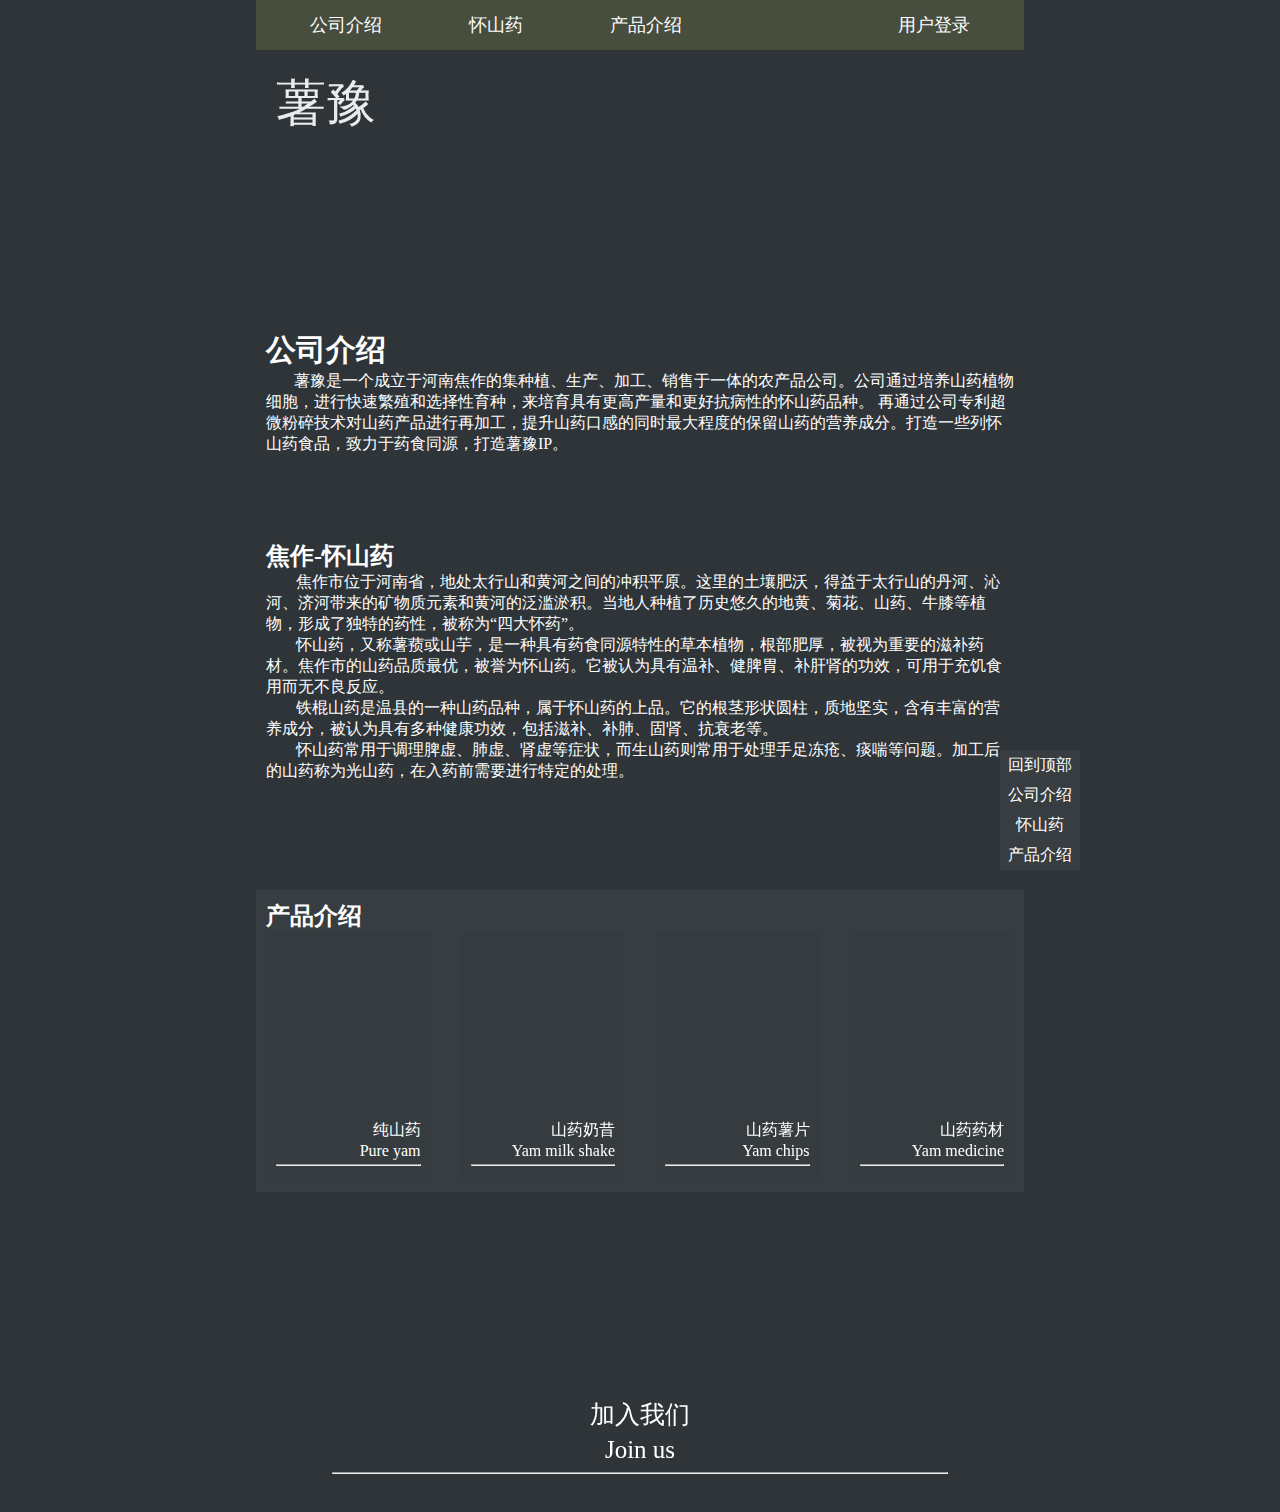
==== index.html @ 80e838d4 "薯豫网站首页" ====
<!doctype html>
<html lang="en">
<head>
    <meta charset="UTF-8">
    <meta name="viewport"
          content="width=device-width, user-scalable=no, initial-scale=1.0, maximum-scale=1.0, minimum-scale=1.0">
    <meta http-equiv="X-UA-Compatible" content="ie=edge">
    <title>药食同源-薯豫</title>
    <style>
        *{
            margin: 0px;
            padding: 0px;
        }
        body{
            /*position: relative;*/
            background-color:rgb(46, 52, 56);

        }
        /*div{*/
        /*    width: 60%;*/
        /*    margin: 0px auto;*/
        /*}*/
        .dd{
            width: 100%;
            position: fixed;
        }
        .nav{
            height: 50px;
            width: 60%;
            margin-left: auto;
            margin-right: auto;
            list-style: none;
            background-color: rgb(71, 78, 62);
            /*position: fixed;*/
        }
        .nav li{
            float: left;

            width: 120px;
            margin-left: 30px;
        }
        #nav_last{
            float: right;
            margin-right: 30px;
        }
        .nav_a{
            color: white;
            text-decoration: none;
            display: block;
            font-size: 18px;
            line-height: 50px;
            text-align: center;
        }
        .nav_a:hover{
            font-size: 20px;
            background-color:black;
        }
        .wen{
            width: 60%;
            margin: 0px auto;
        }
        .zhijia{
            height: 50px;
        }
        .title{
            /*border: white 2px solid;*/
            width: 60%;
            height: 250px;
            margin: 10px auto;
            background: linear-gradient(rgba(46, 52, 56,0.4), rgba(46, 52, 56, 0.4)), url('img_1.png');
            background-position: 0px -70px;
            font-size: 50px;
            color: rgba(255,255,255,90%);
        }
        .title span{
            display: block;
            height: 50px;
            padding: 10px;
            margin-left: 10px;

        }
        .s_title{
            width: 100%;
            /*border: white 2px solid;*/
            display: flex;
        }
        .s_title .union{
            flex: 1;
            float: left;
            height:250px;
            /*border: white 2px solid;*/
            background-color: rgb(55, 61, 65);
        }
        #qc{
            clear: both;
        }
        #jy1{
            margin-left: 30px;
            margin-right: 15px;
            /*background-image: url("img_6.png");*/
            background: linear-gradient(rgba(46, 52, 56,0.2), rgba(46, 52, 56, 0.2)), url('img_6.png');
            background-size: 100%;
            /*background-position: 0px 0px;*/
        }
        #jy2{
            margin-left: 15px;
            margin-right: 30px;
            background: linear-gradient(rgba(46, 52, 56,0.2), rgba(46, 52, 56, 0.2)), url('img_7.png');
            background-size: cover;
        }
        #jy3{
            background: linear-gradient(rgba(46, 52, 56,0.2), rgba(46, 52, 56, 0.2)), url('img_8.png');
            background-size: cover;
        }
        #shanyao{
            /*background-image: url("img_2.png");*/
            background: linear-gradient(rgba(46, 52, 56,0.2), rgba(46, 52, 56, 0.2)), url('img_2.png');
            background-size: 260%;
            background-position: -100px 0px;
        }
        .jieshao{
            width: 60%;
            height: 200px;
            margin: 0px auto;
            padding: 10px;
            box-sizing: border-box;
            background: linear-gradient(rgba(46, 52, 56,0.5), rgba(46, 52, 56, 0.5)), url('img_3.png');
            background-position: 0px -350px;
            color: rgba(255,255,255,1);
        }
        .huaiyao{
            width: 60%;
            height: 350px;
            margin: 10px auto;
            padding: 10px;
            box-sizing: border-box;
            background: linear-gradient(rgba(46, 52, 56,0.5), rgba(46, 52, 56, 0.5)), url('img_5.png');
            background-position: -5px -350px;
            color: rgba(255,255,255,1);
        }
        .huaiyao p{
            text-indent: 30px;
        }
        .jieshao h2{
            font-size: 30px;
        }
        .chanpin{
            width: 60%;
            margin: 10px auto;
            padding: 10px;
            box-sizing: border-box;
            background-color: rgb(55, 61, 65);
            color: white;

        }
        .s_title div div{
            /*border: red 2px solid;*/
            padding: 10px;
            box-sizing: border-box;
            line-height: 16px;
            font-size: 16px;

            position: relative;
            top: 180px;
        }
        .s_title div div p{
            text-align: right;
            padding-bottom:5px;
            box-sizing: border-box;
        }
        #dipan{
            height: 300px;
            width: 60%;
            margin: 10px auto;
            background: linear-gradient(rgba(46, 52, 56,0.5), rgba(46, 52, 56, 0.5)), url('img_9.png');
            background-size: cover;
            background-position: 0px -70px;
        }
        #dipan div{
            position: relative;
            top:200px;
            font-size: 25px;
            line-height: 25px;
            text-align: center;
            color: white;
        }
        #dipan div p{
            margin-bottom: 10px;
        }
        #dipan div hr{
            width: 80%;
            margin:0px auto;
        }
        .daohang{
            height: 120px;
            width: 80px;
            position: fixed;
            color: white;
            bottom: 30px;
            right: 200px;
            background-color: rgb(55, 61, 65);
        }
        .daohang p{
            height: 30px;
            line-height: 30px;
            text-align: center;
        }
        .daohang p a:link{
            text-decoration: none;
            color: white;
        }

        .daohang p a:visited{
            text-decoration: none;
            color: white;
        }
        .daohang p a:hover{
            text-decoration: none;
            color: white;
            font-size: larger;
        }
    </style>
</head>
<body>
    <div class="dd">
        <ul class="nav">
            <li><a class="nav_a" href="#1">公司介绍</a></li>
            <li><a class="nav_a" href="#2">怀山药</a></li>
            <li><a class="nav_a" href="#3">产品介绍</a></li>
<!--            <li><a class="nav_a" href="#">用户登录</a></li>-->
            <li id="nav_last"><a class="nav_a" href="log_in.html">用户登录</a></li>
        </ul>
    </div>
    <div class="daohang">
        <p><a href="#zhijia">回到顶部</a></p>
        <p><a href="#1">公司介绍</a></p>
        <p><a href="#2">怀山药</a></p>
        <p><a href="#3">产品介绍</a></p>
    </div>
    <div class="zhijia" id="zhijia"></div>

    <div class="title"><span>薯豫</span></div>
    <div class="jieshao" id="1">
        <h2>公司介绍</h2>
        &nbsp&nbsp&nbsp&nbsp&nbsp&nbsp&nbsp薯豫是一个成立于河南焦作的集种植、生产、加工、销售于一体的农产品公司。公司通过培养山药植物细胞，进行快速繁殖和选择性育种，来培育具有更高产量和更好抗病性的怀山药品种。
        再通过公司专利超微粉碎技术对山药产品进行再加工，提升山药口感的同时最大程度的保留山药的营养成分。打造一些列怀山药食品，致力于药食同源，打造薯豫IP。
    </div>
    <div class="huaiyao" id="2">
        <h2>焦作-怀山药</h2>
        <p>焦作市位于河南省，地处太行山和黄河之间的冲积平原。这里的土壤肥沃，得益于太行山的丹河、沁河、济河带来的矿物质元素和黄河的泛滥淤积。当地人种植了历史悠久的地黄、菊花、山药、牛膝等植物，形成了独特的药性，被称为“四大怀药”。</p>
        <p>怀山药，又称薯蓣或山芋，是一种具有药食同源特性的草本植物，根部肥厚，被视为重要的滋补药材。焦作市的山药品质最优，被誉为怀山药。它被认为具有温补、健脾胃、补肝肾的功效，可用于充饥食用而无不良反应。</p>
        <p>铁棍山药是温县的一种山药品种，属于怀山药的上品。它的根茎形状圆柱，质地坚实，含有丰富的营养成分，被认为具有多种健康功效，包括滋补、补肺、固肾、抗衰老等。</p>
        <p>怀山药常用于调理脾虚、肺虚、肾虚等症状，而生山药则常用于处理手足冻疮、痰喘等问题。加工后的山药称为光山药，在入药前需要进行特定的处理。</p>

    </div>
    <div class="chanpin" id="3">
        <h2>产品介绍</h2>
        <div class="s_title">
            <div class="union" id="shanyao">
                <div>
                    <p>纯山药</p>
                    <p>Pure yam</p>
                    <hr>
                </div>

            </div>
            <div class="union" id="jy1">
                <div>
                    <p>山药奶昔</p>
                    <p>Yam milk shake</p>
                    <hr>
                </div>
            </div>
            <div class="union" id="jy2">
                <div>
                    <p>山药薯片</p>
                    <p>Yam chips</p>
                    <hr>
                </div>
            </div>
            <div class="union" id="jy3">
                <div>
                    <p>山药药材</p>
                    <p>Yam medicine</p>
                    <hr>
                </div>
            </div>
            <div id="qc"></div>
        </div>
    </div>
    <div id="dipan">
        <div>
            <p>加入我们</p>
            <p>Join us</p>
            <hr>
        </div>
    </div>


</body>
</html>
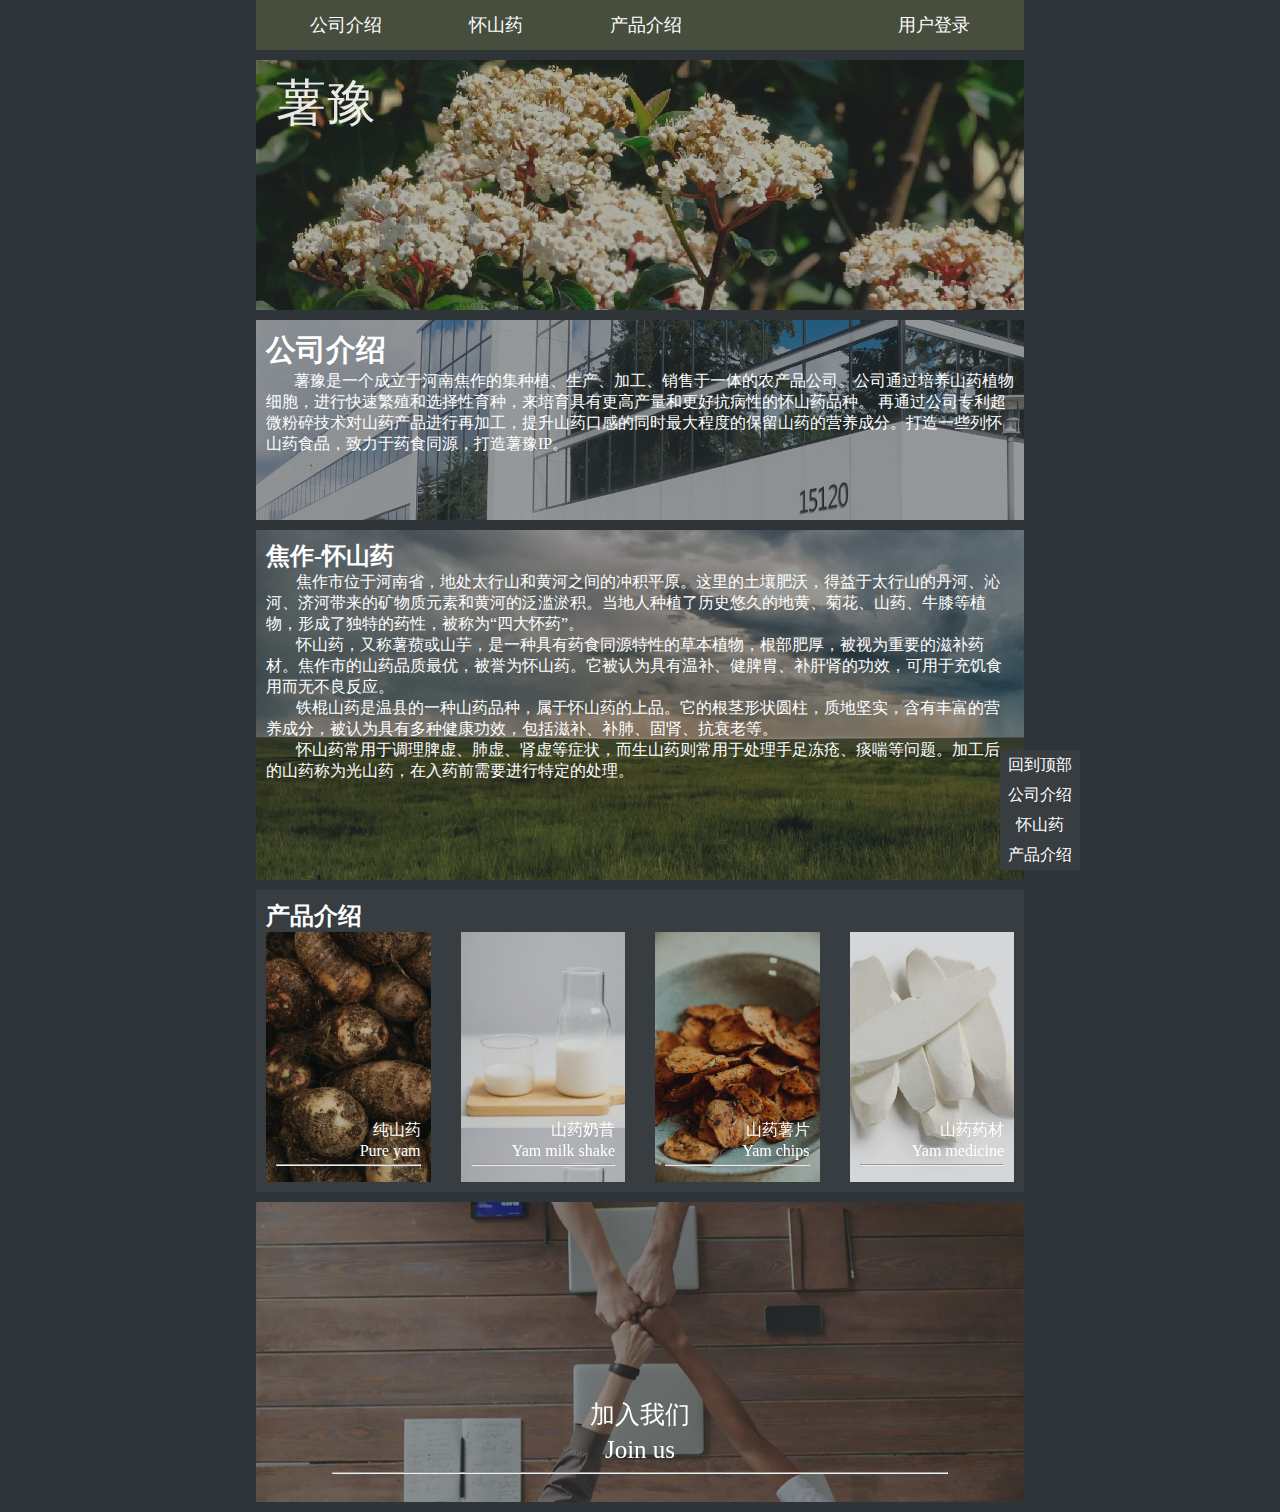
==== commit 6dc0537a: "更新密码可见功能按钮" ====
--- a/index.html
+++ b/index.html
@@ -67,7 +67,7 @@
             width: 60%;
             height: 250px;
             margin: 10px auto;
-            background: linear-gradient(rgba(46, 52, 56,0.4), rgba(46, 52, 56, 0.4)), url('img_1.png');
+            background: linear-gradient(rgba(46, 52, 56,0.4), rgba(46, 52, 56, 0.4)), url('resource/img_1.png');
             background-position: 0px -70px;
             font-size: 50px;
             color: rgba(255,255,255,90%);
@@ -98,23 +98,23 @@
             margin-left: 30px;
             margin-right: 15px;
             /*background-image: url("img_6.png");*/
-            background: linear-gradient(rgba(46, 52, 56,0.2), rgba(46, 52, 56, 0.2)), url('img_6.png');
+            background: linear-gradient(rgba(46, 52, 56,0.2), rgba(46, 52, 56, 0.2)), url('resource/img_6.png');
             background-size: 100%;
             /*background-position: 0px 0px;*/
         }
         #jy2{
             margin-left: 15px;
             margin-right: 30px;
-            background: linear-gradient(rgba(46, 52, 56,0.2), rgba(46, 52, 56, 0.2)), url('img_7.png');
+            background: linear-gradient(rgba(46, 52, 56,0.2), rgba(46, 52, 56, 0.2)), url('resource/img_7.png');
             background-size: cover;
         }
         #jy3{
-            background: linear-gradient(rgba(46, 52, 56,0.2), rgba(46, 52, 56, 0.2)), url('img_8.png');
+            background: linear-gradient(rgba(46, 52, 56,0.2), rgba(46, 52, 56, 0.2)), url('resource/img_8.png');
             background-size: cover;
         }
         #shanyao{
             /*background-image: url("img_2.png");*/
-            background: linear-gradient(rgba(46, 52, 56,0.2), rgba(46, 52, 56, 0.2)), url('img_2.png');
+            background: linear-gradient(rgba(46, 52, 56,0.2), rgba(46, 52, 56, 0.2)), url('resource/img_2.png');
             background-size: 260%;
             background-position: -100px 0px;
         }
@@ -124,7 +124,7 @@
             margin: 0px auto;
             padding: 10px;
             box-sizing: border-box;
-            background: linear-gradient(rgba(46, 52, 56,0.5), rgba(46, 52, 56, 0.5)), url('img_3.png');
+            background: linear-gradient(rgba(46, 52, 56,0.5), rgba(46, 52, 56, 0.5)), url('resource/img_3.png');
             background-position: 0px -350px;
             color: rgba(255,255,255,1);
         }
@@ -134,7 +134,7 @@
             margin: 10px auto;
             padding: 10px;
             box-sizing: border-box;
-            background: linear-gradient(rgba(46, 52, 56,0.5), rgba(46, 52, 56, 0.5)), url('img_5.png');
+            background: linear-gradient(rgba(46, 52, 56,0.5), rgba(46, 52, 56, 0.5)), url('resource/img_5.png');
             background-position: -5px -350px;
             color: rgba(255,255,255,1);
         }
@@ -172,7 +172,7 @@
             height: 300px;
             width: 60%;
             margin: 10px auto;
-            background: linear-gradient(rgba(46, 52, 56,0.5), rgba(46, 52, 56, 0.5)), url('img_9.png');
+            background: linear-gradient(rgba(46, 52, 56,0.5), rgba(46, 52, 56, 0.5)), url('resource/img_9.png');
             background-size: cover;
             background-position: 0px -70px;
         }
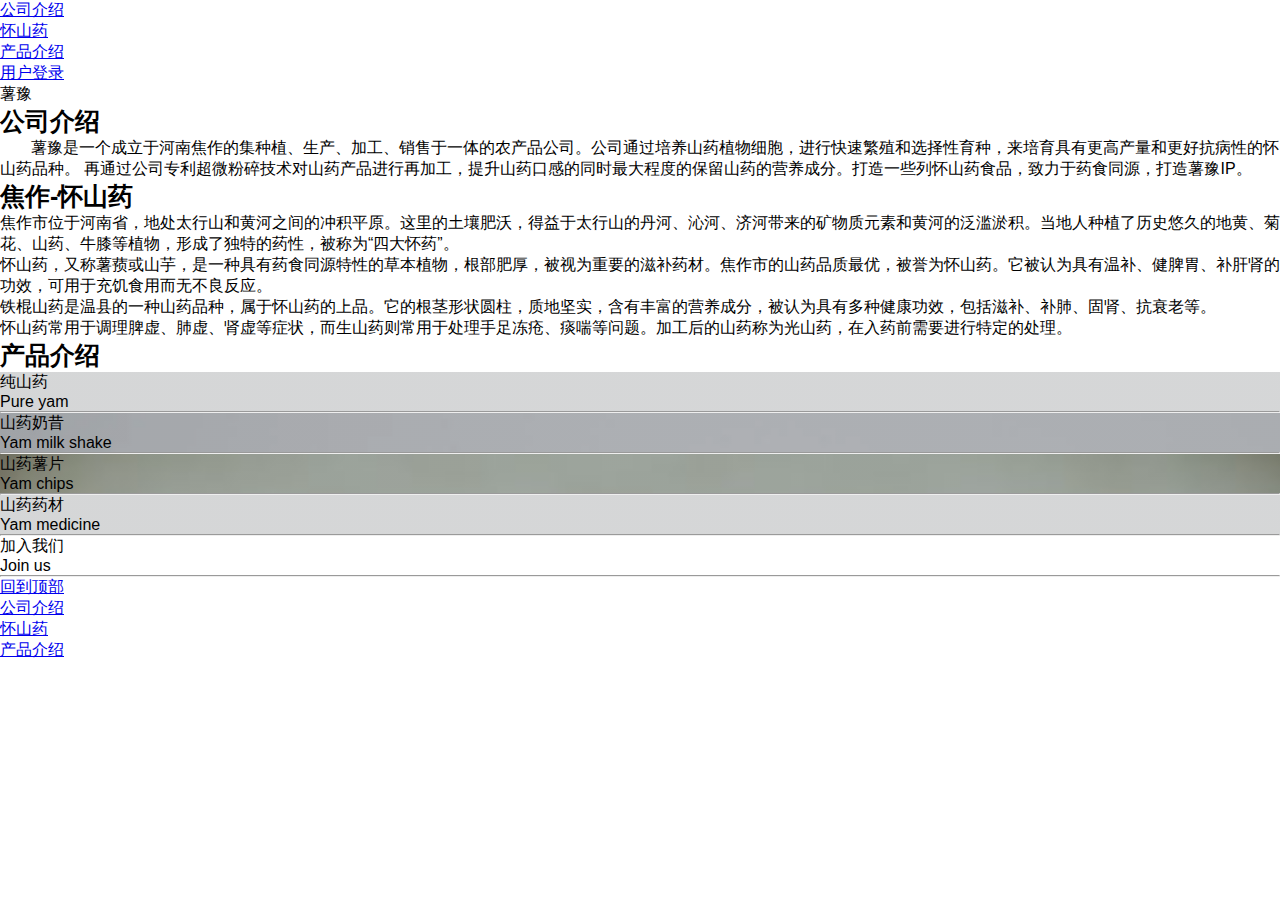
==== commit 06ba6f49: "重构首页CSS结构，修复了导航栏锚点定位" ====
--- a/index.html
+++ b/index.html
@@ -5,297 +5,83 @@
     <meta name="viewport"
           content="width=device-width, user-scalable=no, initial-scale=1.0, maximum-scale=1.0, minimum-scale=1.0">
     <meta http-equiv="X-UA-Compatible" content="ie=edge">
-    <title>药食同源-薯豫</title>
-    <style>
-        *{
-            margin: 0px;
-            padding: 0px;
-        }
-        body{
-            /*position: relative;*/
-            background-color:rgb(46, 52, 56);
-
-        }
-        /*div{*/
-        /*    width: 60%;*/
-        /*    margin: 0px auto;*/
-        /*}*/
-        .dd{
-            width: 100%;
-            position: fixed;
-        }
-        .nav{
-            height: 50px;
-            width: 60%;
-            margin-left: auto;
-            margin-right: auto;
-            list-style: none;
-            background-color: rgb(71, 78, 62);
-            /*position: fixed;*/
-        }
-        .nav li{
-            float: left;
-
-            width: 120px;
-            margin-left: 30px;
-        }
-        #nav_last{
-            float: right;
-            margin-right: 30px;
-        }
-        .nav_a{
-            color: white;
-            text-decoration: none;
-            display: block;
-            font-size: 18px;
-            line-height: 50px;
-            text-align: center;
-        }
-        .nav_a:hover{
-            font-size: 20px;
-            background-color:black;
-        }
-        .wen{
-            width: 60%;
-            margin: 0px auto;
-        }
-        .zhijia{
-            height: 50px;
-        }
-        .title{
-            /*border: white 2px solid;*/
-            width: 60%;
-            height: 250px;
-            margin: 10px auto;
-            background: linear-gradient(rgba(46, 52, 56,0.4), rgba(46, 52, 56, 0.4)), url('resource/img_1.png');
-            background-position: 0px -70px;
-            font-size: 50px;
-            color: rgba(255,255,255,90%);
-        }
-        .title span{
-            display: block;
-            height: 50px;
-            padding: 10px;
-            margin-left: 10px;
-
-        }
-        .s_title{
-            width: 100%;
-            /*border: white 2px solid;*/
-            display: flex;
-        }
-        .s_title .union{
-            flex: 1;
-            float: left;
-            height:250px;
-            /*border: white 2px solid;*/
-            background-color: rgb(55, 61, 65);
-        }
-        #qc{
-            clear: both;
-        }
-        #jy1{
-            margin-left: 30px;
-            margin-right: 15px;
-            /*background-image: url("img_6.png");*/
-            background: linear-gradient(rgba(46, 52, 56,0.2), rgba(46, 52, 56, 0.2)), url('resource/img_6.png');
-            background-size: 100%;
-            /*background-position: 0px 0px;*/
-        }
-        #jy2{
-            margin-left: 15px;
-            margin-right: 30px;
-            background: linear-gradient(rgba(46, 52, 56,0.2), rgba(46, 52, 56, 0.2)), url('resource/img_7.png');
-            background-size: cover;
-        }
-        #jy3{
-            background: linear-gradient(rgba(46, 52, 56,0.2), rgba(46, 52, 56, 0.2)), url('resource/img_8.png');
-            background-size: cover;
-        }
-        #shanyao{
-            /*background-image: url("img_2.png");*/
-            background: linear-gradient(rgba(46, 52, 56,0.2), rgba(46, 52, 56, 0.2)), url('resource/img_2.png');
-            background-size: 260%;
-            background-position: -100px 0px;
-        }
-        .jieshao{
-            width: 60%;
-            height: 200px;
-            margin: 0px auto;
-            padding: 10px;
-            box-sizing: border-box;
-            background: linear-gradient(rgba(46, 52, 56,0.5), rgba(46, 52, 56, 0.5)), url('resource/img_3.png');
-            background-position: 0px -350px;
-            color: rgba(255,255,255,1);
-        }
-        .huaiyao{
-            width: 60%;
-            height: 350px;
-            margin: 10px auto;
-            padding: 10px;
-            box-sizing: border-box;
-            background: linear-gradient(rgba(46, 52, 56,0.5), rgba(46, 52, 56, 0.5)), url('resource/img_5.png');
-            background-position: -5px -350px;
-            color: rgba(255,255,255,1);
-        }
-        .huaiyao p{
-            text-indent: 30px;
-        }
-        .jieshao h2{
-            font-size: 30px;
-        }
-        .chanpin{
-            width: 60%;
-            margin: 10px auto;
-            padding: 10px;
-            box-sizing: border-box;
-            background-color: rgb(55, 61, 65);
-            color: white;
-
-        }
-        .s_title div div{
-            /*border: red 2px solid;*/
-            padding: 10px;
-            box-sizing: border-box;
-            line-height: 16px;
-            font-size: 16px;
-
-            position: relative;
-            top: 180px;
-        }
-        .s_title div div p{
-            text-align: right;
-            padding-bottom:5px;
-            box-sizing: border-box;
-        }
-        #dipan{
-            height: 300px;
-            width: 60%;
-            margin: 10px auto;
-            background: linear-gradient(rgba(46, 52, 56,0.5), rgba(46, 52, 56, 0.5)), url('resource/img_9.png');
-            background-size: cover;
-            background-position: 0px -70px;
-        }
-        #dipan div{
-            position: relative;
-            top:200px;
-            font-size: 25px;
-            line-height: 25px;
-            text-align: center;
-            color: white;
-        }
-        #dipan div p{
-            margin-bottom: 10px;
-        }
-        #dipan div hr{
-            width: 80%;
-            margin:0px auto;
-        }
-        .daohang{
-            height: 120px;
-            width: 80px;
-            position: fixed;
-            color: white;
-            bottom: 30px;
-            right: 200px;
-            background-color: rgb(55, 61, 65);
-        }
-        .daohang p{
-            height: 30px;
-            line-height: 30px;
-            text-align: center;
-        }
-        .daohang p a:link{
-            text-decoration: none;
-            color: white;
-        }
-
-        .daohang p a:visited{
-            text-decoration: none;
-            color: white;
-        }
-        .daohang p a:hover{
-            text-decoration: none;
-            color: white;
-            font-size: larger;
-        }
-    </style>
+    <title>Document</title>
+    <link rel="stylesheet" href="global.css">
+    <link rel="stylesheet" href="index_css.css">
 </head>
 <body>
-    <div class="dd">
-        <ul class="nav">
-            <li><a class="nav_a" href="#1">公司介绍</a></li>
-            <li><a class="nav_a" href="#2">怀山药</a></li>
-            <li><a class="nav_a" href="#3">产品介绍</a></li>
-<!--            <li><a class="nav_a" href="#">用户登录</a></li>-->
-            <li id="nav_last"><a class="nav_a" href="log_in.html">用户登录</a></li>
-        </ul>
-    </div>
-    <div class="daohang">
-        <p><a href="#zhijia">回到顶部</a></p>
-        <p><a href="#1">公司介绍</a></p>
-        <p><a href="#2">怀山药</a></p>
-        <p><a href="#3">产品介绍</a></p>
-    </div>
-    <div class="zhijia" id="zhijia"></div>
-
-    <div class="title"><span>薯豫</span></div>
-    <div class="jieshao" id="1">
-        <h2>公司介绍</h2>
-        &nbsp&nbsp&nbsp&nbsp&nbsp&nbsp&nbsp薯豫是一个成立于河南焦作的集种植、生产、加工、销售于一体的农产品公司。公司通过培养山药植物细胞，进行快速繁殖和选择性育种，来培育具有更高产量和更好抗病性的怀山药品种。
-        再通过公司专利超微粉碎技术对山药产品进行再加工，提升山药口感的同时最大程度的保留山药的营养成分。打造一些列怀山药食品，致力于药食同源，打造薯豫IP。
-    </div>
-    <div class="huaiyao" id="2">
-        <h2>焦作-怀山药</h2>
-        <p>焦作市位于河南省，地处太行山和黄河之间的冲积平原。这里的土壤肥沃，得益于太行山的丹河、沁河、济河带来的矿物质元素和黄河的泛滥淤积。当地人种植了历史悠久的地黄、菊花、山药、牛膝等植物，形成了独特的药性，被称为“四大怀药”。</p>
-        <p>怀山药，又称薯蓣或山芋，是一种具有药食同源特性的草本植物，根部肥厚，被视为重要的滋补药材。焦作市的山药品质最优，被誉为怀山药。它被认为具有温补、健脾胃、补肝肾的功效，可用于充饥食用而无不良反应。</p>
-        <p>铁棍山药是温县的一种山药品种，属于怀山药的上品。它的根茎形状圆柱，质地坚实，含有丰富的营养成分，被认为具有多种健康功效，包括滋补、补肺、固肾、抗衰老等。</p>
-        <p>怀山药常用于调理脾虚、肺虚、肾虚等症状，而生山药则常用于处理手足冻疮、痰喘等问题。加工后的山药称为光山药，在入药前需要进行特定的处理。</p>
-
-    </div>
-    <div class="chanpin" id="3">
-        <h2>产品介绍</h2>
-        <div class="s_title">
-            <div class="union" id="shanyao">
-                <div>
-                    <p>纯山药</p>
-                    <p>Pure yam</p>
-                    <hr>
+    <div class="global_container">
+        <div class="nav">
+            <ul>
+                <li><a href="#introduction">公司介绍</a></li>
+                <li><a href="#yam">怀山药</a></li>
+                <li><a href="#product_introduction">产品介绍</a></li>
+                <li><a href="log_in.html">用户登录</a></li>
+            </ul>
+        </div>
+        <div id="holder"></div>
+        <div class="standard_box" id="carousel_chart"><span>薯豫</span></div>
+        <div class="standard_box" id="introduction">
+            <h2>公司介绍</h2>
+            &nbsp&nbsp&nbsp&nbsp&nbsp&nbsp&nbsp薯豫是一个成立于河南焦作的集种植、生产、加工、销售于一体的农产品公司。公司通过培养山药植物细胞，进行快速繁殖和选择性育种，来培育具有更高产量和更好抗病性的怀山药品种。
+            再通过公司专利超微粉碎技术对山药产品进行再加工，提升山药口感的同时最大程度的保留山药的营养成分。打造一些列怀山药食品，致力于药食同源，打造薯豫IP。
+        </div>
+        <div class="standard_box" id="yam">
+            <h2>焦作-怀山药</h2>
+            <p>焦作市位于河南省，地处太行山和黄河之间的冲积平原。这里的土壤肥沃，得益于太行山的丹河、沁河、济河带来的矿物质元素和黄河的泛滥淤积。当地人种植了历史悠久的地黄、菊花、山药、牛膝等植物，形成了独特的药性，被称为“四大怀药”。</p>
+            <p>怀山药，又称薯蓣或山芋，是一种具有药食同源特性的草本植物，根部肥厚，被视为重要的滋补药材。焦作市的山药品质最优，被誉为怀山药。它被认为具有温补、健脾胃、补肝肾的功效，可用于充饥食用而无不良反应。</p>
+            <p>铁棍山药是温县的一种山药品种，属于怀山药的上品。它的根茎形状圆柱，质地坚实，含有丰富的营养成分，被认为具有多种健康功效，包括滋补、补肺、固肾、抗衰老等。</p>
+            <p>怀山药常用于调理脾虚、肺虚、肾虚等症状，而生山药则常用于处理手足冻疮、痰喘等问题。加工后的山药称为光山药，在入药前需要进行特定的处理。</p>
+        </div>
+        <div class="standard_box" id="product_introduction">
+            <h2>产品介绍</h2>
+            <div class="product">
+                <div class="unit">
+                    <div>
+                        <p>纯山药</p>
+                        <p>Pure yam</p>
+                        <hr>
+                    </div>
                 </div>
-
+                <div class="unit">
+                    <div>
+                        <p>山药奶昔</p>
+                        <p>Yam milk shake</p>
+                        <hr>
+                    </div>
+                </div>
+                <div class="unit">
+                    <div>
+                        <p>山药薯片</p>
+                        <p>Yam chips</p>
+                        <hr>
+                    </div>
+                </div>
+                <div class="unit">
+                    <div>
+                        <p>山药药材</p>
+                        <p>Yam medicine</p>
+                        <hr>
+                    </div>
+                </div>
+                <div id="qc"></div>
             </div>
-            <div class="union" id="jy1">
-                <div>
-                    <p>山药奶昔</p>
-                    <p>Yam milk shake</p>
-                    <hr>
-                </div>
+        </div>
+        <div class="standard_box" id="bottom_nav">
+            <div>
+                <p class="standard_box">加入我们</p>
+                <p class="standard_box">Join us</p>
+                <hr>
             </div>
-            <div class="union" id="jy2">
-                <div>
-                    <p>山药薯片</p>
-                    <p>Yam chips</p>
-                    <hr>
-                </div>
-            </div>
-            <div class="union" id="jy3">
-                <div>
-                    <p>山药药材</p>
-                    <p>Yam medicine</p>
-                    <hr>
-                </div>
-            </div>
-            <div id="qc"></div>
+        </div>
+        <div class="right_nav">
+            <p><a href="#holder">回到顶部</a></p>
+            <p><a href="#introduction">公司介绍</a></p>
+            <p><a href="#yam">怀山药</a></p>
+            <p><a href="#product_introduction">产品介绍</a></p>
         </div>
     </div>
-    <div id="dipan">
-        <div>
-            <p>加入我们</p>
-            <p>Join us</p>
-            <hr>
-        </div>
-    </div>
-
-
+    <script src="jquery.js"></script>
+    <script src="index.js"></script>
 </body>
 </html>--- a/global.css
+++ b/global.css
@@ -0,0 +1,17 @@
+*{
+    margin: 0px;
+    padding: 0px;
+    /*设置字体为宋体*/
+    font-family: "黑体", "Microsoft YaHei", Arial, sans-serif;
+}
+
+h1{
+    font-size: 40px;
+}
+h2{
+    font-size: 25px;
+}
+h3{
+    font-size: 20px;
+}
+
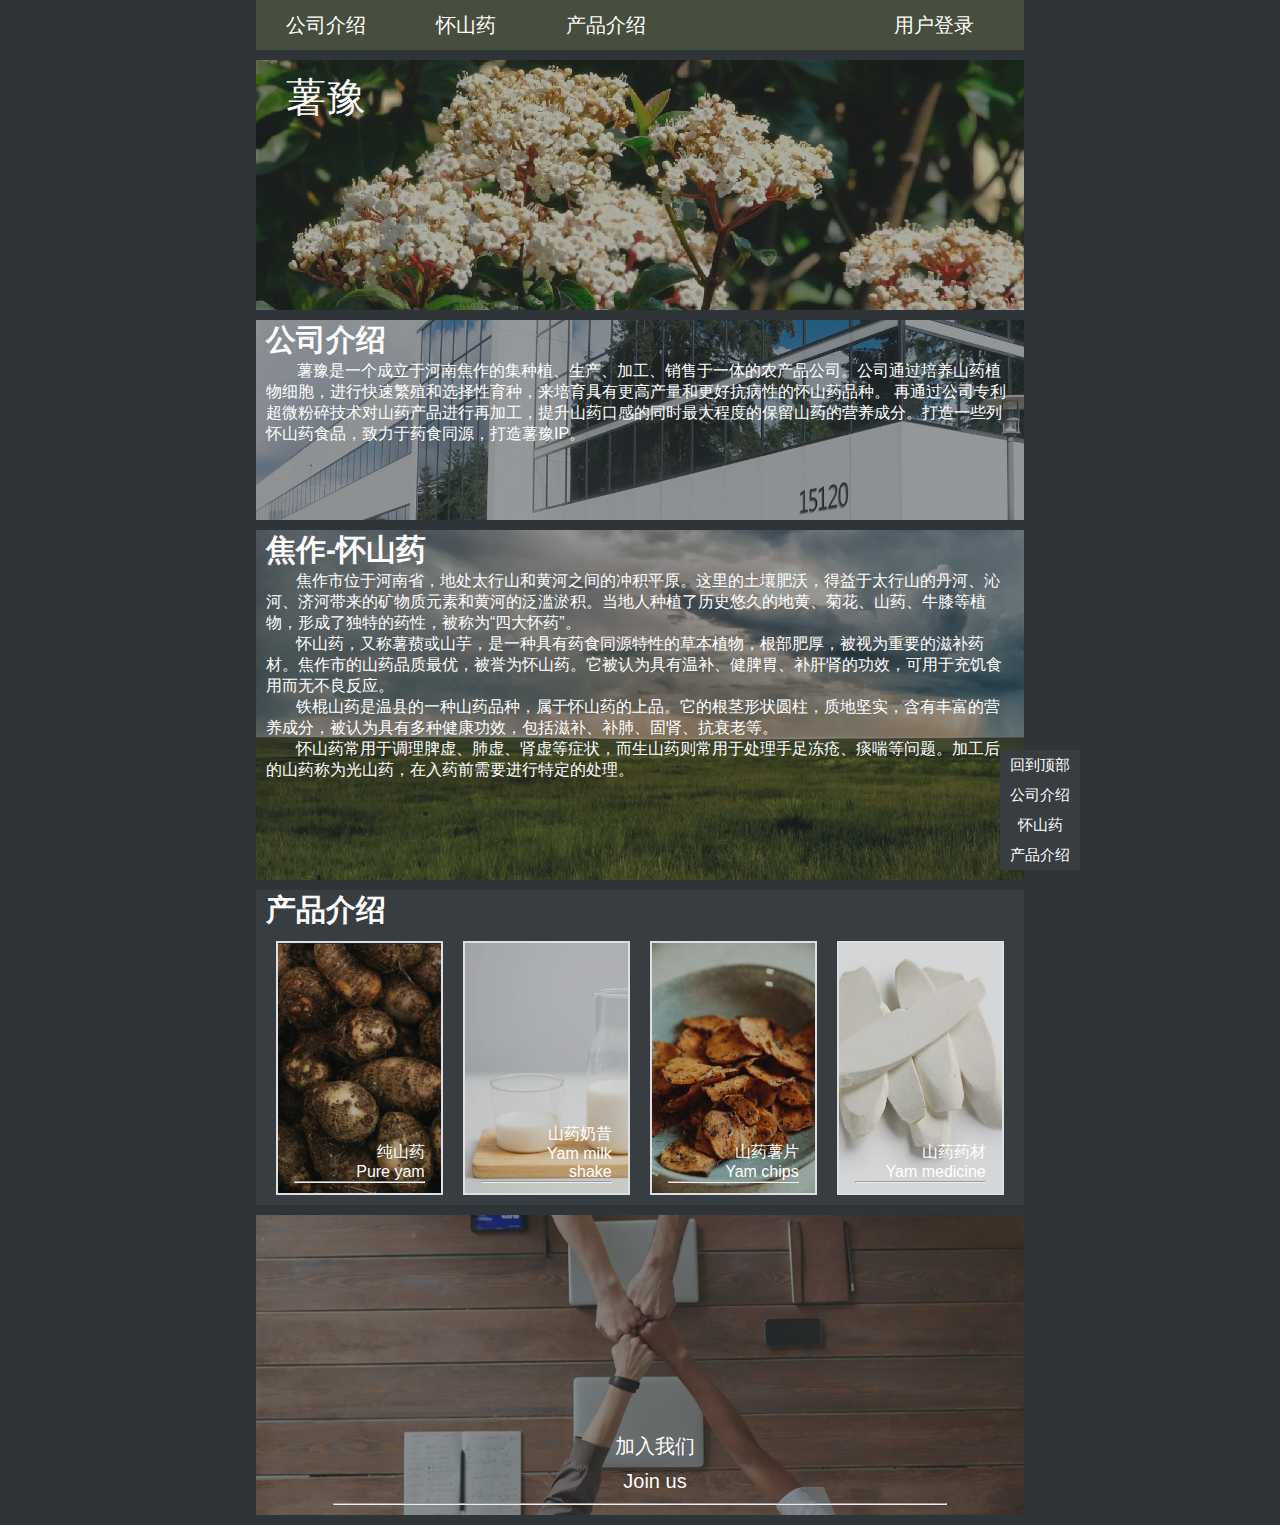
==== commit 3b47022e: "重构" ====
--- a/index.html
+++ b/index.html
@@ -7,7 +7,7 @@
     <meta http-equiv="X-UA-Compatible" content="ie=edge">
     <title>Document</title>
     <link rel="stylesheet" href="global.css">
-    <link rel="stylesheet" href="index_css.css">
+    <link rel="stylesheet" href="index.css">
 </head>
 <body>
     <div class="global_container">
--- a/global.css
+++ b/global.css
@@ -2,16 +2,19 @@
     margin: 0px;
     padding: 0px;
     /*设置字体为宋体*/
-    font-family: "黑体", "Microsoft YaHei", Arial, sans-serif;
+    font-family: "Microsoft YaHei", "微软雅黑", sans-serif;
 }
 
 h1{
     font-size: 40px;
 }
 h2{
-    font-size: 25px;
+    font-size: 30px;
 }
 h3{
     font-size: 20px;
 }
-
+p{
+    /*首行缩进像素点数*/
+    text-indent: 30px;
+}
--- a/index.css
+++ b/index.css
@@ -0,0 +1,164 @@
+body{
+    background-color: rgb(46, 52, 56);
+}
+.global_container{
+    /*实现div居中，一般使用margin左右为auto，同时一定要给div一个宽度*/
+    width: 60%;
+    margin: 0 auto;
+    /*background-color: #dddfe2;*/
+}
+.standard_box{
+    padding: 0 10px;
+    margin: 10px 0;
+    box-sizing: border-box;
+}
+.nav{
+    height: 50px;
+    padding-left: 10px;
+    padding-right: 10px;
+    box-sizing: border-box;
+    background-color: rgb(71, 78, 62);
+    /*一般块级元素会如果不定义宽度的话，会自动占据父元素的全部宽度。
+    position: fixed是CSS固定定位，一般用于导航栏吸顶效果。该属性使用的时候要注意一些细节：
+        1.固定定位的盒子必须有宽度，如果没有设置宽度，那么该盒子的宽度就是内容撑开的宽度，如果没有内容那么会默认为0。
+        2.固定定位的盒子跟父级盒子无关，它是以屏幕为准。
+    所以这里要设置60%。
+    */
+    position: fixed;
+    width: 60%;
+}
+.nav ul li{
+    height: 50px;
+    width: 120px;
+    float: left;
+    margin-right: 20px;
+    /*去除无序列表中的每行前的小点*/
+    list-style: none;
+}
+/*伪选择器*/
+.nav ul li:last-child{
+    float: right;
+}
+.nav ul li a{
+    display: block;
+    line-height: 50px;
+    text-align: center;
+    /*去除超链接的下划线*/
+    text-decoration: none;
+    color: white;
+    font-size: 20px;
+}
+#holder{
+    height: 50px;
+}
+#carousel_chart{
+    height: 250px;
+    background: linear-gradient(rgba(46, 52, 56,0.4), rgba(46, 52, 56, 0.4)), url('resource/img_1.png');
+    background-position: 0px -70px;
+}
+#carousel_chart span{
+    display: block;
+    height: 50px;
+    padding: 10px;
+    margin-left: 10px;
+    font-size: 40px;
+    color: rgba(255,255,255,1);
+}
+#introduction{
+    height:200px;
+    background: linear-gradient(rgba(46, 52, 56,0.5), rgba(46, 52, 56, 0.5)), url('resource/img_3.png');
+    background-position: 0px -350px;
+    color: rgba(255,255,255,1);
+}
+#yam{
+    height: 350px;
+    background: linear-gradient(rgba(46, 52, 56,0.5), rgba(46, 52, 56, 0.5)), url('resource/img_5.png');
+    background-position: -5px -350px;
+    color: rgba(255,255,255,1);
+}
+#product_introduction{
+    background-color: rgb(55, 61, 65);
+    color: white;
+}
+.product{
+    display: flex;
+}
+.unit{
+    height:250px;
+    border: #dddfe2 2px solid;
+    flex: 1;
+    margin: 10px;
+    position: relative;
+
+}
+.unit div{
+    text-align: right;
+    /*一般块级元素会如果不定义宽度的话，会自动占据父元素的全部宽度。
+    position: absolute是CSS绝对定位，该属性使用的时候要注意一些细节：
+        1.绝对定位的盒子脱离标准文档流，必须有宽度，如果没有设置宽度，那么该盒子的宽度就是内容(子元素)撑开的宽度，如果没有内容那么会默认为0。
+        2.绝对定位的盒子跟父级盒子有关(前提需要有父元素设置过定位属性才有关，否则它是以屏幕为准)。
+    所以这里把宽度设置为父元素的80%，然后把left设置为10%，表示元素距离父元素左边的距离是父元素宽度的10%。
+    */
+    position:absolute;
+    width: 80%;
+    left: 10%;
+    bottom: 10px;
+}
+#bottom_nav{
+    height: 300px;
+    background: linear-gradient(rgba(46, 52, 56,0.5), rgba(46, 52, 56, 0.5)), url('resource/img_9.png');
+    background-size: cover;
+    background-position: 0px -70px;
+    position: relative;
+}
+#bottom_nav div{
+    position: absolute;
+    width: 80%;
+    left: 10%;
+    bottom: 10px;
+}
+#bottom_nav p{
+    text-align: center;
+    color: white;
+    font-size: 20px;
+}
+.right_nav{
+    height: 120px;
+    width: 80px;
+    position: fixed;
+    color: white;
+    bottom: 30px;
+    right: 200px;
+    background-color: rgb(55, 61, 65);
+}
+.right_nav a{
+    display: block;
+    height: 30px;
+    text-decoration: none;
+    line-height: 30px;
+    font-size: 15px;
+    text-align: center;
+    text-indent: 0;
+    color: white;
+}
+
+
+
+
+
+
+
+
+
+
+
+
+
+
+
+
+
+
+
+
+
